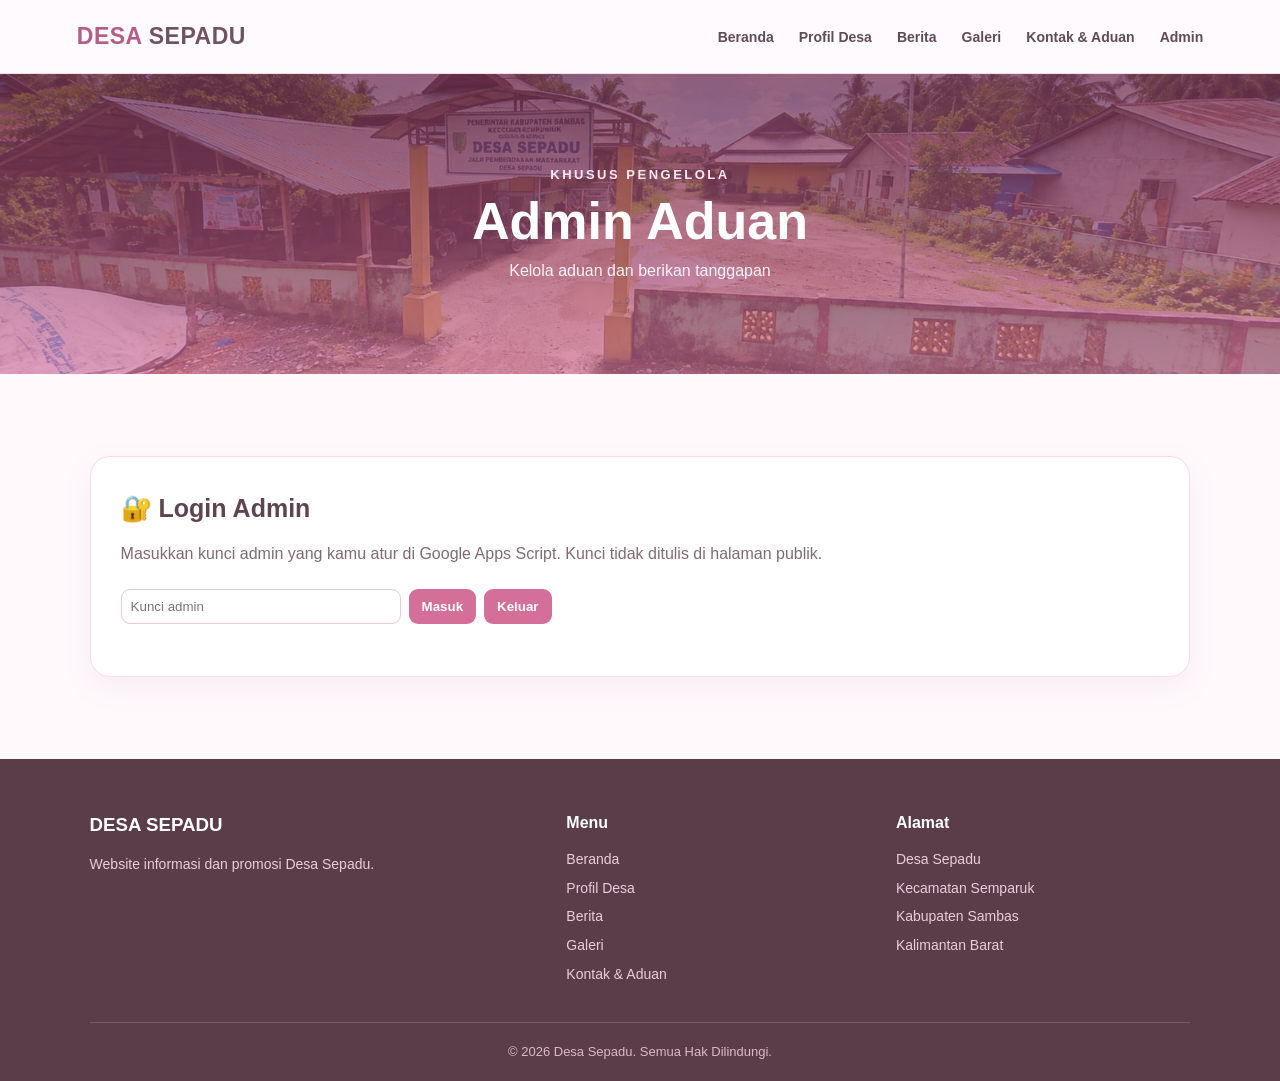
==== admin.html @ a7da6caf "Add files via upload" ====
<!DOCTYPE html><html lang="id"><head><meta charset="UTF-8"><meta name="viewport" content="width=device-width, initial-scale=1.0"><link rel="icon" type="image/svg+xml" href="favicon.svg"><link rel="stylesheet" href="style.css"><title>Desa Sepadu | Admin Aduan</title></head><body><header><nav class="navbar"><a href="index.html" class="logo">DESA <span>SEPADU</span></a><ul class="nav-menu"><li><a href="index.html">Beranda</a></li><li><a href="profil.html">Profil Desa</a></li><li><a href="berita.html">Berita</a></li><li><a href="galeri.html">Galeri</a></li><li><a href="kontak.html">Kontak & Aduan</a></li><li><a href="admin.html">Admin</a></li></ul><button class="menu-toggle" onclick="toggleMenu()" type="button">☰</button></nav></header><main><section class="page-header"><div><p>KHUSUS PENGELOLA</p><h1>Admin Aduan</h1><span>Kelola aduan dan berikan tanggapan</span></div></section><section class="section"><div class="admin-box"><h3>🔐 Login Admin</h3><p class="helper">Masukkan kunci admin yang kamu atur di Google Apps Script. Kunci tidak ditulis di halaman publik.</p><div class="admin-actions"><input id="adminKey" type="password" placeholder="Kunci admin" style="min-width:280px"><button onclick="loginAdmin()">Masuk</button><button onclick="logoutAdmin()" class="soft">Keluar</button></div><p id="adminLoginStatus" class="helper"></p></div></section><section class="section section-soft" id="adminPanel" style="display:none"><div class="section-title"><p>DATA ADUAN</p><h2>Aduan Masyarakat</h2></div><div class="admin-box"><div class="note">Kolom Google Sheet yang dipakai: <strong>Token, Timestamp, Nama, Kontak, Email, Kategori, Lokasi, Isi Aduan, Status, Tanggapan, Waktu Tanggapan</strong>.</div><div style="height:15px"></div><button class="btn pink" onclick="muatAduanAdmin()">↻ Muat Data</button><div style="height:15px"></div><div class="table-wrap"><table class="admin-table"><thead><tr><th>Token</th><th>Waktu</th><th>Pelapor</th><th>Kategori</th><th>Lokasi</th><th>Isi Aduan</th><th>Status</th><th>Tanggapan</th><th>Aksi</th></tr></thead><tbody id="adminTbody"><tr><td colspan="9">Belum memuat data.</td></tr></tbody></table></div></div></section></main><footer><div class="footer-container"><div><h3>DESA SEPADU</h3><p>Website informasi dan promosi Desa Sepadu.</p></div><div><h4>Menu</h4><a href="index.html">Beranda</a><a href="profil.html">Profil Desa</a><a href="berita.html">Berita</a><a href="galeri.html">Galeri</a><a href="kontak.html">Kontak & Aduan</a></div><div><h4>Alamat</h4><p>Desa Sepadu</p><p>Kecamatan Semparuk</p><p>Kabupaten Sambas</p><p>Kalimantan Barat</p></div></div><div class="copyright">© 2026 Desa Sepadu. Semua Hak Dilindungi.</div></footer><script src="config.js"></script><script src="script.js"></script></body></html>
---- style.css ----
*{margin:0;padding:0;box-sizing:border-box}html{scroll-behavior:smooth}body{font-family:Inter,Segoe UI,Arial,sans-serif;color:#4c3a45;background:#fff9fc;line-height:1.7}a{text-decoration:none;color:inherit}img{max-width:100%;display:block}header{position:sticky;top:0;z-index:1000}.navbar{min-height:74px;padding:0 6%;display:flex;align-items:center;justify-content:space-between;background:rgba(255,250,253,.96);backdrop-filter:blur(10px);box-shadow:0 4px 20px rgba(190,105,142,.14);border-bottom:1px solid #f8dce8}.logo{font-size:23px;font-weight:900;color:#b65d87;letter-spacing:.5px}.logo span{color:#6f5362}.nav-menu{display:flex;align-items:center;gap:25px;list-style:none}.nav-menu a{font-size:14px;font-weight:700;color:#604b56;padding:25px 0;position:relative}.nav-menu a:after{content:"";position:absolute;left:0;right:0;bottom:17px;height:3px;border-radius:9px;background:#df83ab;transform:scaleX(0);transition:.25s}.nav-menu a:hover,.nav-menu a.active{color:#c45f8c}.nav-menu a:hover:after,.nav-menu a.active:after{transform:scaleX(1)}.menu-toggle{display:none;border:0;background:#ffe4ef;color:#b65d87;padding:8px 12px;border-radius:10px;font-size:22px;cursor:pointer}.hero{min-height:620px;display:flex;align-items:center;background:linear-gradient(90deg,rgba(83,39,57,.72),rgba(207,100,146,.25)),url("balai-desa-baru.jpg") center/cover}.hero-content{width:86%;max-width:1120px;margin:auto;color:#fff}.subtitle,.section-title p,.small-title,.page-header p{font-size:13px;font-weight:900;letter-spacing:2.5px;color:#d86f9a}.hero .subtitle{color:#ffe9f3}.hero h1{font-size:clamp(52px,8vw,90px);line-height:1;margin:10px 0 22px}.hero-content>p:not(.subtitle){max-width:680px;font-size:18px;color:#fff2f7;margin-bottom:28px}.btn{display:inline-block;padding:12px 21px;border-radius:12px;background:#fff;color:#b4537e;font-weight:800;transition:.25s;border:1px solid transparent}.btn:hover{transform:translateY(-3px);box-shadow:0 10px 24px rgba(119,54,80,.18)}.btn.pink{background:#d96f9e;color:#fff}.btn.soft{background:#ffe4ef;color:#a94d79}.section{padding:82px 7%}.section-soft{background:#fff1f7}.section-title{max-width:750px;text-align:center;margin:0 auto 45px}.section-title h2{color:#5d4552;font-size:clamp(30px,4vw,42px);margin-top:5px}.welcome{max-width:1120px;margin:auto;display:grid;grid-template-columns:1fr 1fr;gap:48px;align-items:center}.welcome-image img,.feature-image img{width:100%;height:410px;object-fit:cover;border-radius:24px;box-shadow:0 18px 40px rgba(177,88,127,.16)}.welcome-text h3{color:#5b4350;font-size:30px;margin-bottom:12px}.welcome-text p{color:#765f69;margin-bottom:14px}.cards{max-width:1120px;margin:auto;display:grid;grid-template-columns:repeat(3,1fr);gap:22px}.card{background:#fff;padding:27px;border-radius:20px;border:1px solid #f6dce7;box-shadow:0 12px 32px rgba(177,88,127,.09)}.icon{width:52px;height:52px;display:grid;place-items:center;background:#ffe5ef;border-radius:15px;font-size:24px;margin-bottom:15px}.card h3{color:#5e4653;margin-bottom:7px}.card p{color:#806c75;font-size:14px;margin-bottom:14px}.card a{color:#bd5b86;font-weight:800;font-size:14px}.page-header{min-height:300px;display:flex;align-items:center;justify-content:center;text-align:center;color:#fff;background:linear-gradient(rgba(117,49,79,.74),rgba(211,111,155,.65)),url("gerbang-desa-sepadu.jpg") center/cover}.page-header p{color:#ffe6f0}.page-header h1{font-size:52px;line-height:1.1;margin:7px 0}.page-header span{color:#fff1f7}.profil-box{max-width:1050px;margin:auto;display:grid;grid-template-columns:repeat(4,1fr);gap:18px}.profil-box>div{background:#fff;padding:24px;border-radius:17px;text-align:center;border:1px solid #f5dce7;box-shadow:0 8px 25px rgba(177,88,127,.07)}.profil-box strong{display:block;color:#c25b87;margin-bottom:4px}.profil-box p{color:#7b6670}.visi-misi{max-width:1050px;margin:auto;display:grid;grid-template-columns:1fr 1fr;gap:22px}.visi,.misi{padding:30px;border-radius:20px;background:#fff1f7;border:1px solid #f5d8e4}.visi h3,.misi h3{color:#bd5a86;font-size:25px;margin-bottom:10px}.visi p,.misi li{color:#745e68}.misi ul{padding-left:20px}.misi li{margin-bottom:7px}.home-gallery{max-width:1120px;margin:auto;display:grid;grid-template-columns:repeat(3,1fr);gap:20px}.home-gallery img{width:100%;height:260px;object-fit:cover;border-radius:20px;box-shadow:0 10px 25px rgba(177,88,127,.11)}.berita-container{max-width:1120px;margin:auto;display:grid;grid-template-columns:repeat(3,1fr);gap:22px}.berita-card{overflow:hidden;background:#fff;border-radius:20px;border:1px solid #f5dce7;box-shadow:0 10px 30px rgba(177,88,127,.08)}.berita-card img{width:100%;height:220px;object-fit:cover}.berita-content{padding:22px}.tanggal{color:#c05c88;font-size:12px;font-weight:900}.berita-content h3{color:#5c4551;margin:7px 0}.berita-content p{color:#806b74;font-size:14px;margin-bottom:14px}.berita-content a{color:#bf5a86;font-weight:800;font-size:14px}.galeri-container{max-width:1120px;margin:auto;display:grid;grid-template-columns:repeat(2,1fr);gap:24px}.galeri-item{overflow:hidden;background:#fff;border-radius:20px;border:1px solid #f5dce7;box-shadow:0 10px 30px rgba(177,88,127,.08)}.galeri-item img{width:100%;height:330px;object-fit:cover;cursor:pointer;transition:.35s}.galeri-item img:hover{transform:scale(1.03)}.galeri-caption{padding:18px}.galeri-caption h3{color:#5c4551}.galeri-caption p{color:#806b74;font-size:14px}.image-modal{position:fixed;inset:0;display:none;align-items:center;justify-content:center;padding:25px;background:rgba(50,22,35,.9);z-index:2000}.image-modal img{max-width:94%;max-height:88vh;object-fit:contain;border-radius:14px}.close-modal{position:fixed;top:15px;right:28px;color:#fff;font-size:45px;cursor:pointer}.map-wrap{max-width:1120px;margin:auto;background:#fff;border:1px solid #f5dce7;border-radius:22px;padding:14px;box-shadow:0 12px 32px rgba(177,88,127,.09)}.map-wrap iframe{width:100%;height:430px;border:0;border-radius:15px}.map-caption{padding:16px 5px 4px;text-align:center;color:#765f69}.kontak-container{max-width:1120px;margin:auto;display:grid;grid-template-columns:1fr 1fr;gap:25px}.kontak-info,.contact-form,.aduan-box,.tracking-box,.admin-box{background:#fff;padding:30px;border-radius:20px;border:1px solid #f5dce7;box-shadow:0 10px 30px rgba(177,88,127,.08)}.kontak-info h3,.contact-form h3,.aduan-box h3,.tracking-box h3,.admin-box h3{color:#5c4551;font-size:25px;margin-bottom:10px}.kontak-info>p,.form-description,.helper{color:#806b74;margin-bottom:22px}.contact-item{display:flex;gap:14px;margin-bottom:18px}.contact-item>span{width:44px;height:44px;flex-shrink:0;display:grid;place-items:center;background:#ffe5ef;border-radius:12px}.contact-item strong{color:#5c4551}.contact-item p{color:#806b74;font-size:14px}.form-grid{display:grid;grid-template-columns:1fr 1fr;gap:13px}.field{display:flex;flex-direction:column;gap:6px}.field.full{grid-column:1/-1}.field label{font-size:13px;font-weight:800;color:#614b56}.field input,.field textarea,.field select{width:100%;padding:12px 14px;border:1px solid #ebcad8;border-radius:11px;outline:none;background:#fffafd;color:#5b4650;font:inherit}.field input:focus,.field textarea:focus,.field select:focus{border-color:#d977a0;box-shadow:0 0 0 3px #ffe5ef}.aduan-box,.tracking-box{max-width:1120px;margin:0 auto 25px}.status-card{margin-top:16px;padding:16px;border-radius:14px;background:#fff1f7;border:1px dashed #e3a4bd}.status-badge{display:inline-block;padding:5px 10px;border-radius:999px;background:#ffd9e8;color:#a84e78;font-weight:800;font-size:12px}.token{font-family:ui-monospace,SFMono-Regular,Menlo,monospace;background:#fff;border:1px solid #e8bfd1;padding:7px 10px;border-radius:8px;display:inline-block;font-weight:900;letter-spacing:1px;color:#a84e78}.school-grid{max-width:1050px;margin:auto;display:grid;grid-template-columns:1fr 1fr;gap:22px}.school-card{background:#fff;padding:25px;border-radius:20px;border:1px solid #f5dce7;box-shadow:0 10px 28px rgba(177,88,127,.08)}.school-card .school-icon{font-size:34px}.school-card h3{color:#5d4552;margin:7px 0}.school-card p{color:#806b74;font-size:14px}.admin-table{width:100%;border-collapse:collapse;min-width:1050px}.admin-table th,.admin-table td{padding:10px;border:1px solid #f0d8e3;vertical-align:top;text-align:left}.admin-table th{background:#ffe4ef;color:#7f405d}.admin-table td{color:#654f59;font-size:13px}.table-wrap{overflow:auto}.admin-actions{display:flex;gap:8px;flex-wrap:wrap}.admin-actions input,.admin-actions select{padding:9px;border:1px solid #e8c9d7;border-radius:9px}.admin-actions button{padding:9px 13px;border:0;border-radius:9px;background:#d46f99;color:#fff;font-weight:800;cursor:pointer}.note{padding:13px 15px;background:#fff6fa;border-left:4px solid #d7799f;border-radius:10px;color:#765f69;font-size:13px}footer{background:#5b3d4a;color:#fceff5;padding:50px 7% 18px;margin-top:0}.footer-container{max-width:1120px;margin:auto;display:grid;grid-template-columns:1.5fr 1fr 1fr;gap:35px}.footer-container h3,.footer-container h4{color:#fff;margin-bottom:12px}.footer-container p,.footer-container a{display:block;color:#e9ceda;font-size:14px;margin-bottom:5px}.copyright{max-width:1120px;margin:30px auto 0;padding-top:18px;border-top:1px solid rgba(255,255,255,.15);text-align:center;color:#dcb9c8;font-size:13px}@media(max-width:900px){.nav-menu{position:absolute;top:74px;left:0;right:0;display:none;flex-direction:column;align-items:flex-start;padding:15px 7%;background:#fff9fc;box-shadow:0 10px 20px rgba(177,88,127,.1)}.nav-menu.active{display:flex}.nav-menu a{padding:9px 0}.nav-menu a:after{bottom:3px}.menu-toggle{display:block}.welcome,.kontak-container,.visi-misi{grid-template-columns:1fr}.cards,.berita-container,.home-gallery{grid-template-columns:1fr}.galeri-container{grid-template-columns:1fr}.profil-box{grid-template-columns:1fr 1fr}.school-grid{grid-template-columns:1fr}.footer-container{grid-template-columns:1fr}.hero{min-height:540px}.hero h1{font-size:58px}.page-header h1{font-size:42px}}@media(max-width:560px){.section{padding:60px 5%}.navbar{padding:0 5%}.profil-box{grid-template-columns:1fr}.form-grid{grid-template-columns:1fr}.field.full{grid-column:auto}.hero h1{font-size:50px}.hero-content{width:90%}.map-wrap iframe{height:340px}}
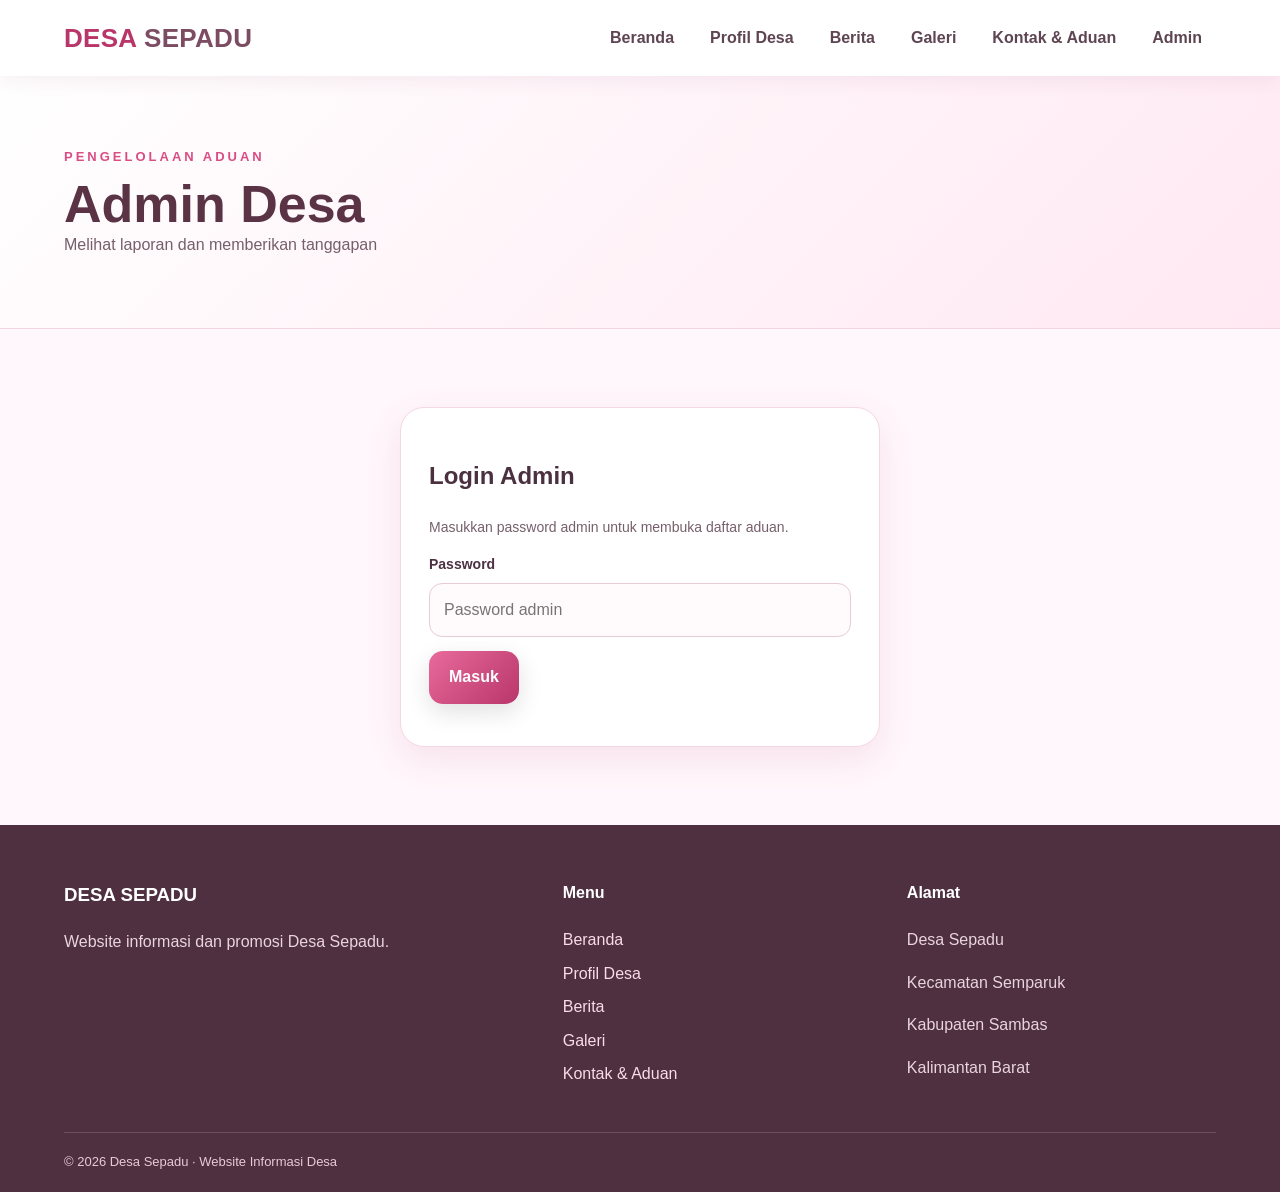
==== commit e13335f0: "Add files via upload" ====
--- a/admin.html
+++ b/admin.html
@@ -1 +1 @@
-<!DOCTYPE html><html lang="id"><head><meta charset="UTF-8"><meta name="viewport" content="width=device-width, initial-scale=1.0"><link rel="icon" type="image/svg+xml" href="favicon.svg"><link rel="stylesheet" href="style.css"><title>Desa Sepadu | Admin Aduan</title></head><body><header><nav class="navbar"><a href="index.html" class="logo">DESA <span>SEPADU</span></a><ul class="nav-menu"><li><a href="index.html">Beranda</a></li><li><a href="profil.html">Profil Desa</a></li><li><a href="berita.html">Berita</a></li><li><a href="galeri.html">Galeri</a></li><li><a href="kontak.html">Kontak & Aduan</a></li><li><a href="admin.html">Admin</a></li></ul><button class="menu-toggle" onclick="toggleMenu()" type="button">☰</button></nav></header><main><section class="page-header"><div><p>KHUSUS PENGELOLA</p><h1>Admin Aduan</h1><span>Kelola aduan dan berikan tanggapan</span></div></section><section class="section"><div class="admin-box"><h3>🔐 Login Admin</h3><p class="helper">Masukkan kunci admin yang kamu atur di Google Apps Script. Kunci tidak ditulis di halaman publik.</p><div class="admin-actions"><input id="adminKey" type="password" placeholder="Kunci admin" style="min-width:280px"><button onclick="loginAdmin()">Masuk</button><button onclick="logoutAdmin()" class="soft">Keluar</button></div><p id="adminLoginStatus" class="helper"></p></div></section><section class="section section-soft" id="adminPanel" style="display:none"><div class="section-title"><p>DATA ADUAN</p><h2>Aduan Masyarakat</h2></div><div class="admin-box"><div class="note">Kolom Google Sheet yang dipakai: <strong>Token, Timestamp, Nama, Kontak, Email, Kategori, Lokasi, Isi Aduan, Status, Tanggapan, Waktu Tanggapan</strong>.</div><div style="height:15px"></div><button class="btn pink" onclick="muatAduanAdmin()">↻ Muat Data</button><div style="height:15px"></div><div class="table-wrap"><table class="admin-table"><thead><tr><th>Token</th><th>Waktu</th><th>Pelapor</th><th>Kategori</th><th>Lokasi</th><th>Isi Aduan</th><th>Status</th><th>Tanggapan</th><th>Aksi</th></tr></thead><tbody id="adminTbody"><tr><td colspan="9">Belum memuat data.</td></tr></tbody></table></div></div></section></main><footer><div class="footer-container"><div><h3>DESA SEPADU</h3><p>Website informasi dan promosi Desa Sepadu.</p></div><div><h4>Menu</h4><a href="index.html">Beranda</a><a href="profil.html">Profil Desa</a><a href="berita.html">Berita</a><a href="galeri.html">Galeri</a><a href="kontak.html">Kontak & Aduan</a></div><div><h4>Alamat</h4><p>Desa Sepadu</p><p>Kecamatan Semparuk</p><p>Kabupaten Sambas</p><p>Kalimantan Barat</p></div></div><div class="copyright">© 2026 Desa Sepadu. Semua Hak Dilindungi.</div></footer><script src="config.js"></script><script src="script.js"></script></body></html>+<!doctype html><html lang="id"><head><meta charset="UTF-8"><meta name="viewport" content="width=device-width,initial-scale=1"><link rel="icon" href="favicon.svg"><link rel="stylesheet" href="style.css"><title>Desa Sepadu | Admin</title></head><body><header><nav class="navbar"><a href="index.html" class="logo">DESA <span>SEPADU</span></a><ul class="nav-menu"><li><a href="index.html">Beranda</a></li><li><a href="profil.html">Profil Desa</a></li><li><a href="berita.html">Berita</a></li><li><a href="galeri.html">Galeri</a></li><li><a href="kontak.html">Kontak & Aduan</a></li><li><a href="admin.html">Admin</a></li></ul><button class="menu-toggle" onclick="toggleMenu()" type="button">☰</button></nav></header><main><section class="page-header"><div><p>PENGELOLAAN ADUAN</p><h1>Admin Desa</h1><span>Melihat laporan dan memberikan tanggapan</span></div></section><section class="section"><div id="adminLogin" class="admin-panel admin-login"><h2>Login Admin</h2><p class="helper">Masukkan password admin untuk membuka daftar aduan.</p><form onsubmit="adminLogin(event)"><div class="field"><label>Password</label><input id="adminKey" type="password" required placeholder="Password admin"></div><button class="btn pink" style="margin-top:14px" type="submit">Masuk</button><p id="loginMsg" class="helper"></p></form></div><div id="adminApp" class="admin-panel" style="display:none"><div style="display:flex;justify-content:space-between;gap:12px;align-items:center;flex-wrap:wrap"><div><h2>Daftar Aduan</h2><p class="helper">Data lokal browser ditampilkan di sini. Jika Apps Script terhubung, data juga dapat disimpan ke Google Sheet.</p></div><button class="btn soft" onclick="logoutAdmin()">Keluar</button></div><div id="adminList" class="admin-list" style="margin-top:20px"></div></div></section></main><footer><div class="footer-container"><div><h3>DESA SEPADU</h3><p>Website informasi dan promosi Desa Sepadu.</p></div><div><h4>Menu</h4><a href="index.html">Beranda</a><a href="profil.html">Profil Desa</a><a href="berita.html">Berita</a><a href="galeri.html">Galeri</a><a href="kontak.html">Kontak & Aduan</a></div><div><h4>Alamat</h4><p>Desa Sepadu</p><p>Kecamatan Semparuk</p><p>Kabupaten Sambas</p><p>Kalimantan Barat</p></div></div><div class="copyright">© 2026 Desa Sepadu · Website Informasi Desa</div></footer><div id="toast" class="toast"></div><script src="config.js"></script><script src="script.js"></script></body></html>
--- a/style.css
+++ b/style.css
@@ -1 +1,8 @@
-*{margin:0;padding:0;box-sizing:border-box}html{scroll-behavior:smooth}body{font-family:Inter,Segoe UI,Arial,sans-serif;color:#4c3a45;background:#fff9fc;line-height:1.7}a{text-decoration:none;color:inherit}img{max-width:100%;display:block}header{position:sticky;top:0;z-index:1000}.navbar{min-height:74px;padding:0 6%;display:flex;align-items:center;justify-content:space-between;background:rgba(255,250,253,.96);backdrop-filter:blur(10px);box-shadow:0 4px 20px rgba(190,105,142,.14);border-bottom:1px solid #f8dce8}.logo{font-size:23px;font-weight:900;color:#b65d87;letter-spacing:.5px}.logo span{color:#6f5362}.nav-menu{display:flex;align-items:center;gap:25px;list-style:none}.nav-menu a{font-size:14px;font-weight:700;color:#604b56;padding:25px 0;position:relative}.nav-menu a:after{content:"";position:absolute;left:0;right:0;bottom:17px;height:3px;border-radius:9px;background:#df83ab;transform:scaleX(0);transition:.25s}.nav-menu a:hover,.nav-menu a.active{color:#c45f8c}.nav-menu a:hover:after,.nav-menu a.active:after{transform:scaleX(1)}.menu-toggle{display:none;border:0;background:#ffe4ef;color:#b65d87;padding:8px 12px;border-radius:10px;font-size:22px;cursor:pointer}.hero{min-height:620px;display:flex;align-items:center;background:linear-gradient(90deg,rgba(83,39,57,.72),rgba(207,100,146,.25)),url("balai-desa-baru.jpg") center/cover}.hero-content{width:86%;max-width:1120px;margin:auto;color:#fff}.subtitle,.section-title p,.small-title,.page-header p{font-size:13px;font-weight:900;letter-spacing:2.5px;color:#d86f9a}.hero .subtitle{color:#ffe9f3}.hero h1{font-size:clamp(52px,8vw,90px);line-height:1;margin:10px 0 22px}.hero-content>p:not(.subtitle){max-width:680px;font-size:18px;color:#fff2f7;margin-bottom:28px}.btn{display:inline-block;padding:12px 21px;border-radius:12px;background:#fff;color:#b4537e;font-weight:800;transition:.25s;border:1px solid transparent}.btn:hover{transform:translateY(-3px);box-shadow:0 10px 24px rgba(119,54,80,.18)}.btn.pink{background:#d96f9e;color:#fff}.btn.soft{background:#ffe4ef;color:#a94d79}.section{padding:82px 7%}.section-soft{background:#fff1f7}.section-title{max-width:750px;text-align:center;margin:0 auto 45px}.section-title h2{color:#5d4552;font-size:clamp(30px,4vw,42px);margin-top:5px}.welcome{max-width:1120px;margin:auto;display:grid;grid-template-columns:1fr 1fr;gap:48px;align-items:center}.welcome-image img,.feature-image img{width:100%;height:410px;object-fit:cover;border-radius:24px;box-shadow:0 18px 40px rgba(177,88,127,.16)}.welcome-text h3{color:#5b4350;font-size:30px;margin-bottom:12px}.welcome-text p{color:#765f69;margin-bottom:14px}.cards{max-width:1120px;margin:auto;display:grid;grid-template-columns:repeat(3,1fr);gap:22px}.card{background:#fff;padding:27px;border-radius:20px;border:1px solid #f6dce7;box-shadow:0 12px 32px rgba(177,88,127,.09)}.icon{width:52px;height:52px;display:grid;place-items:center;background:#ffe5ef;border-radius:15px;font-size:24px;margin-bottom:15px}.card h3{color:#5e4653;margin-bottom:7px}.card p{color:#806c75;font-size:14px;margin-bottom:14px}.card a{color:#bd5b86;font-weight:800;font-size:14px}.page-header{min-height:300px;display:flex;align-items:center;justify-content:center;text-align:center;color:#fff;background:linear-gradient(rgba(117,49,79,.74),rgba(211,111,155,.65)),url("gerbang-desa-sepadu.jpg") center/cover}.page-header p{color:#ffe6f0}.page-header h1{font-size:52px;line-height:1.1;margin:7px 0}.page-header span{color:#fff1f7}.profil-box{max-width:1050px;margin:auto;display:grid;grid-template-columns:repeat(4,1fr);gap:18px}.profil-box>div{background:#fff;padding:24px;border-radius:17px;text-align:center;border:1px solid #f5dce7;box-shadow:0 8px 25px rgba(177,88,127,.07)}.profil-box strong{display:block;color:#c25b87;margin-bottom:4px}.profil-box p{color:#7b6670}.visi-misi{max-width:1050px;margin:auto;display:grid;grid-template-columns:1fr 1fr;gap:22px}.visi,.misi{padding:30px;border-radius:20px;background:#fff1f7;border:1px solid #f5d8e4}.visi h3,.misi h3{color:#bd5a86;font-size:25px;margin-bottom:10px}.visi p,.misi li{color:#745e68}.misi ul{padding-left:20px}.misi li{margin-bottom:7px}.home-gallery{max-width:1120px;margin:auto;display:grid;grid-template-columns:repeat(3,1fr);gap:20px}.home-gallery img{width:100%;height:260px;object-fit:cover;border-radius:20px;box-shadow:0 10px 25px rgba(177,88,127,.11)}.berita-container{max-width:1120px;margin:auto;display:grid;grid-template-columns:repeat(3,1fr);gap:22px}.berita-card{overflow:hidden;background:#fff;border-radius:20px;border:1px solid #f5dce7;box-shadow:0 10px 30px rgba(177,88,127,.08)}.berita-card img{width:100%;height:220px;object-fit:cover}.berita-content{padding:22px}.tanggal{color:#c05c88;font-size:12px;font-weight:900}.berita-content h3{color:#5c4551;margin:7px 0}.berita-content p{color:#806b74;font-size:14px;margin-bottom:14px}.berita-content a{color:#bf5a86;font-weight:800;font-size:14px}.galeri-container{max-width:1120px;margin:auto;display:grid;grid-template-columns:repeat(2,1fr);gap:24px}.galeri-item{overflow:hidden;background:#fff;border-radius:20px;border:1px solid #f5dce7;box-shadow:0 10px 30px rgba(177,88,127,.08)}.galeri-item img{width:100%;height:330px;object-fit:cover;cursor:pointer;transition:.35s}.galeri-item img:hover{transform:scale(1.03)}.galeri-caption{padding:18px}.galeri-caption h3{color:#5c4551}.galeri-caption p{color:#806b74;font-size:14px}.image-modal{position:fixed;inset:0;display:none;align-items:center;justify-content:center;padding:25px;background:rgba(50,22,35,.9);z-index:2000}.image-modal img{max-width:94%;max-height:88vh;object-fit:contain;border-radius:14px}.close-modal{position:fixed;top:15px;right:28px;color:#fff;font-size:45px;cursor:pointer}.map-wrap{max-width:1120px;margin:auto;background:#fff;border:1px solid #f5dce7;border-radius:22px;padding:14px;box-shadow:0 12px 32px rgba(177,88,127,.09)}.map-wrap iframe{width:100%;height:430px;border:0;border-radius:15px}.map-caption{padding:16px 5px 4px;text-align:center;color:#765f69}.kontak-container{max-width:1120px;margin:auto;display:grid;grid-template-columns:1fr 1fr;gap:25px}.kontak-info,.contact-form,.aduan-box,.tracking-box,.admin-box{background:#fff;padding:30px;border-radius:20px;border:1px solid #f5dce7;box-shadow:0 10px 30px rgba(177,88,127,.08)}.kontak-info h3,.contact-form h3,.aduan-box h3,.tracking-box h3,.admin-box h3{color:#5c4551;font-size:25px;margin-bottom:10px}.kontak-info>p,.form-description,.helper{color:#806b74;margin-bottom:22px}.contact-item{display:flex;gap:14px;margin-bottom:18px}.contact-item>span{width:44px;height:44px;flex-shrink:0;display:grid;place-items:center;background:#ffe5ef;border-radius:12px}.contact-item strong{color:#5c4551}.contact-item p{color:#806b74;font-size:14px}.form-grid{display:grid;grid-template-columns:1fr 1fr;gap:13px}.field{display:flex;flex-direction:column;gap:6px}.field.full{grid-column:1/-1}.field label{font-size:13px;font-weight:800;color:#614b56}.field input,.field textarea,.field select{width:100%;padding:12px 14px;border:1px solid #ebcad8;border-radius:11px;outline:none;background:#fffafd;color:#5b4650;font:inherit}.field input:focus,.field textarea:focus,.field select:focus{border-color:#d977a0;box-shadow:0 0 0 3px #ffe5ef}.aduan-box,.tracking-box{max-width:1120px;margin:0 auto 25px}.status-card{margin-top:16px;padding:16px;border-radius:14px;background:#fff1f7;border:1px dashed #e3a4bd}.status-badge{display:inline-block;padding:5px 10px;border-radius:999px;background:#ffd9e8;color:#a84e78;font-weight:800;font-size:12px}.token{font-family:ui-monospace,SFMono-Regular,Menlo,monospace;background:#fff;border:1px solid #e8bfd1;padding:7px 10px;border-radius:8px;display:inline-block;font-weight:900;letter-spacing:1px;color:#a84e78}.school-grid{max-width:1050px;margin:auto;display:grid;grid-template-columns:1fr 1fr;gap:22px}.school-card{background:#fff;padding:25px;border-radius:20px;border:1px solid #f5dce7;box-shadow:0 10px 28px rgba(177,88,127,.08)}.school-card .school-icon{font-size:34px}.school-card h3{color:#5d4552;margin:7px 0}.school-card p{color:#806b74;font-size:14px}.admin-table{width:100%;border-collapse:collapse;min-width:1050px}.admin-table th,.admin-table td{padding:10px;border:1px solid #f0d8e3;vertical-align:top;text-align:left}.admin-table th{background:#ffe4ef;color:#7f405d}.admin-table td{color:#654f59;font-size:13px}.table-wrap{overflow:auto}.admin-actions{display:flex;gap:8px;flex-wrap:wrap}.admin-actions input,.admin-actions select{padding:9px;border:1px solid #e8c9d7;border-radius:9px}.admin-actions button{padding:9px 13px;border:0;border-radius:9px;background:#d46f99;color:#fff;font-weight:800;cursor:pointer}.note{padding:13px 15px;background:#fff6fa;border-left:4px solid #d7799f;border-radius:10px;color:#765f69;font-size:13px}footer{background:#5b3d4a;color:#fceff5;padding:50px 7% 18px;margin-top:0}.footer-container{max-width:1120px;margin:auto;display:grid;grid-template-columns:1.5fr 1fr 1fr;gap:35px}.footer-container h3,.footer-container h4{color:#fff;margin-bottom:12px}.footer-container p,.footer-container a{display:block;color:#e9ceda;font-size:14px;margin-bottom:5px}.copyright{max-width:1120px;margin:30px auto 0;padding-top:18px;border-top:1px solid rgba(255,255,255,.15);text-align:center;color:#dcb9c8;font-size:13px}@media(max-width:900px){.nav-menu{position:absolute;top:74px;left:0;right:0;display:none;flex-direction:column;align-items:flex-start;padding:15px 7%;background:#fff9fc;box-shadow:0 10px 20px rgba(177,88,127,.1)}.nav-menu.active{display:flex}.nav-menu a{padding:9px 0}.nav-menu a:after{bottom:3px}.menu-toggle{display:block}.welcome,.kontak-container,.visi-misi{grid-template-columns:1fr}.cards,.berita-container,.home-gallery{grid-template-columns:1fr}.galeri-container{grid-template-columns:1fr}.profil-box{grid-template-columns:1fr 1fr}.school-grid{grid-template-columns:1fr}.footer-container{grid-template-columns:1fr}.hero{min-height:540px}.hero h1{font-size:58px}.page-header h1{font-size:42px}}@media(max-width:560px){.section{padding:60px 5%}.navbar{padding:0 5%}.profil-box{grid-template-columns:1fr}.form-grid{grid-template-columns:1fr}.field.full{grid-column:auto}.hero h1{font-size:50px}.hero-content{width:90%}.map-wrap iframe{height:340px}}
+
+:root{--pink-50:#fff7fb;--pink-100:#ffe8f2;--pink-200:#ffc9dc;--pink-300:#f6a8c6;--pink-500:#e86a9b;--pink-600:#d94d83;--pink-700:#b9366a;--ink:#4b3140;--muted:#765f6b;--white:#fff;--shadow:0 12px 35px rgba(180,72,116,.12);--radius:24px}
+*{box-sizing:border-box}html{scroll-behavior:smooth}body{margin:0;font-family:Inter,Segoe UI,Arial,sans-serif;color:var(--ink);background:var(--pink-50);line-height:1.65}a{color:inherit;text-decoration:none}img{max-width:100%;display:block}button,input,select,textarea{font:inherit}.navbar{height:76px;background:rgba(255,255,255,.96);backdrop-filter:blur(12px);display:flex;align-items:center;justify-content:space-between;padding:0 max(5vw,24px);position:sticky;top:0;z-index:50;box-shadow:0 4px 20px rgba(112,48,78,.08)}.logo{font-size:26px;font-weight:900;letter-spacing:.3px;color:var(--pink-700)}.logo span{color:#7b4c62}.nav-menu{list-style:none;display:flex;gap:8px;margin:0;padding:0}.nav-menu a{display:block;padding:11px 14px;border-radius:14px;font-weight:700;color:#5e4552;transition:.2s}.nav-menu a:hover,.nav-menu a.active{background:var(--pink-100);color:var(--pink-700)}.menu-toggle{display:none;border:0;background:var(--pink-100);color:var(--pink-700);font-size:25px;border-radius:12px;padding:6px 12px}
+.hero{min-height:610px;display:flex;align-items:center;background:linear-gradient(90deg,rgba(94,36,65,.78),rgba(231,106,155,.30)),url('balai-desa-baru.jpg') center/cover no-repeat}.hero-content{max-width:1180px;width:100%;margin:auto;padding:90px 6vw;color:white}.hero .subtitle,.page-header p,.section-title>p{letter-spacing:3px;font-weight:800;font-size:13px;margin:0 0 10px}.hero h1{font-size:clamp(52px,8vw,92px);line-height:.98;margin:0 0 20px;letter-spacing:-2px}.hero .lead{font-size:20px;max-width:700px}.btn{display:inline-flex;align-items:center;justify-content:center;border:0;border-radius:14px;padding:13px 20px;background:white;color:var(--pink-700);font-weight:800;cursor:pointer;box-shadow:0 8px 24px rgba(0,0,0,.12);transition:.2s}.btn:hover{transform:translateY(-2px)}.btn.pink{background:linear-gradient(135deg,var(--pink-500),var(--pink-700));color:white}.btn.soft{background:var(--pink-100);box-shadow:none}
+.section{padding:78px max(5vw,24px)}.section-soft{background:linear-gradient(180deg,#fff1f6,#fff8fb)}.section-title{text-align:center;max-width:850px;margin:0 auto 40px}.section-title>p,.page-header p{color:var(--pink-600)}.section-title h2{font-size:clamp(30px,4vw,44px);line-height:1.15;margin:0 0 10px;color:#5a3345}.welcome{max-width:1180px;margin:auto;display:grid;grid-template-columns:1.1fr 1fr;gap:42px;align-items:center}.welcome-image{overflow:hidden;border-radius:var(--radius);box-shadow:var(--shadow);background:#eee}.welcome-image img{width:100%;height:410px;object-fit:cover;transition:transform .4s}.welcome-image:hover img{transform:scale(1.025)}.welcome-text h3{font-size:30px;margin:0 0 10px}.welcome-text p{color:var(--muted)}.cards,.school-grid{max-width:1180px;margin:auto;display:grid;grid-template-columns:repeat(3,1fr);gap:22px}.card,.school-card,.aduan-card,.tracking-box,.kontak-info,.contact-form,.admin-panel{background:white;border:1px solid #f4d8e3;border-radius:var(--radius);padding:28px;box-shadow:var(--shadow)}.card .icon,.school-icon{font-size:38px}.card h3,.school-card h3{margin:8px 0}.card p,.school-card p{color:var(--muted)}.card a{color:var(--pink-700);font-weight:800}.home-gallery{max-width:1180px;margin:auto;display:grid;grid-template-columns:1.25fr .9fr .9fr;gap:18px}.home-gallery img{height:290px;width:100%;object-fit:cover;border-radius:20px;box-shadow:var(--shadow)}.page-header{padding:70px max(5vw,24px);background:linear-gradient(135deg,#fff,#ffe8f2);border-bottom:1px solid #f2d5e1}.page-header>div{max-width:1180px;margin:auto}.page-header h1{font-size:52px;line-height:1.05;margin:0;color:#5a3345}.page-header span{color:var(--muted)}.profil-box{max-width:1180px;margin:auto;display:grid;grid-template-columns:repeat(4,1fr);gap:18px}.profil-box>div{background:white;padding:24px;border-radius:18px;border:1px solid #f3d6e1;text-align:center}.profil-box p{margin:4px 0 0;color:var(--pink-700);font-weight:800}.visi-misi{max-width:1180px;margin:auto;display:grid;grid-template-columns:1fr 1fr;gap:24px}.visi,.misi{background:white;padding:30px;border-radius:22px;border:1px solid #f3d6e1;box-shadow:var(--shadow)}.misi li{margin:8px 0}.berita-container{max-width:1180px;margin:auto;display:grid;grid-template-columns:repeat(3,1fr);gap:22px}.berita-card{overflow:hidden;background:#fff;border-radius:22px;border:1px solid #f1d5e0;box-shadow:var(--shadow)}.berita-card img{width:100%;height:230px;object-fit:cover}.berita-content{padding:22px}.tanggal{font-size:12px;font-weight:900;color:var(--pink-600);letter-spacing:1.5px}.berita-content h3{margin:7px 0;font-size:21px}.berita-content p{color:var(--muted)}.galeri-container{max-width:1200px;margin:auto;display:grid;grid-template-columns:repeat(4,1fr);gap:18px}.galeri-item{overflow:hidden;background:white;border-radius:20px;border:1px solid #f2d7e1;box-shadow:var(--shadow)}.galeri-item img{height:220px;width:100%;object-fit:cover;cursor:zoom-in;transition:.3s}.galeri-item:hover img{transform:scale(1.04)}.galeri-caption{padding:15px 17px}.galeri-caption h3{margin:0;font-size:18px}.galeri-caption p{margin:3px 0;color:var(--muted);font-size:14px}.image-modal{display:none;position:fixed;inset:0;background:rgba(48,19,34,.9);z-index:100;align-items:center;justify-content:center;padding:30px}.image-modal.open{display:flex}.image-modal img{max-height:90vh;max-width:92vw;border-radius:18px}.close-modal{position:absolute;top:20px;right:30px;color:#fff;font-size:45px;cursor:pointer}
+.kontak-container{max-width:1180px;margin:auto;display:grid;grid-template-columns:.9fr 1.1fr;gap:24px}.contact-item{display:flex;gap:14px;padding:15px 0;border-bottom:1px solid #f2dbe4}.contact-item:last-child{border-bottom:0}.contact-item>span{font-size:25px}.contact-item p{margin:2px 0;color:var(--muted)}.form-grid{display:grid;grid-template-columns:1fr 1fr;gap:18px}.field{display:flex;flex-direction:column;gap:7px}.field.full{grid-column:1/-1}.field label{font-weight:800;font-size:14px}.field input,.field select,.field textarea,.admin-actions input{width:100%;border:1px solid #e7cbd7;background:#fffafb;border-radius:13px;padding:13px 14px;outline:none;color:var(--ink);transition:.2s}.field input:focus,.field select:focus,.field textarea:focus,.admin-actions input:focus{border-color:var(--pink-500);box-shadow:0 0 0 4px rgba(232,106,155,.12)}.field textarea{resize:vertical;min-height:145px}.aduan-layout{max-width:1180px;margin:auto;display:grid;grid-template-columns:1.35fr .65fr;gap:24px}.aduan-card{padding:32px}.tracking-box{margin-top:24px}.helper{color:var(--muted);font-size:14px}.token-box{margin-top:18px;background:#fff0f6;border:1px dashed var(--pink-500);border-radius:16px;padding:18px}.token{font-size:24px;font-weight:900;color:var(--pink-700);letter-spacing:1px}.status-card{margin-top:18px;padding:18px;border-radius:16px;background:#fff6fa;border:1px solid #f2d4e0}.badge{display:inline-block;padding:5px 10px;border-radius:999px;background:var(--pink-100);color:var(--pink-700);font-size:12px;font-weight:900}.map-wrap{max-width:1180px;margin:auto;background:#fff;padding:10px;border-radius:24px;box-shadow:var(--shadow);border:1px solid #f2d7e1}.map-wrap iframe{display:block;width:100%;height:430px;border:0;border-radius:18px}.map-caption{padding:14px;color:var(--muted);font-size:13px}.admin-panel{max-width:1180px;margin:auto}.admin-login{max-width:480px;margin:auto}.admin-actions{display:flex;gap:10px;flex-wrap:wrap}.admin-actions button{border:0;border-radius:12px;background:var(--pink-600);color:#fff;padding:11px 16px;font-weight:800;cursor:pointer}.aduan-table{width:100%;border-collapse:collapse;margin-top:20px;font-size:14px}.aduan-table th,.aduan-table td{padding:12px;border-bottom:1px solid #f0dce4;text-align:left;vertical-align:top}.aduan-table th{background:#fff0f6;color:#6c4053}.admin-list{display:grid;gap:16px}.admin-item{background:#fff8fb;border:1px solid #f1d6e1;border-radius:18px;padding:20px}.admin-item h3{margin:0 0 6px}.admin-item p{margin:5px 0;color:var(--muted)}.admin-item textarea{min-height:90px}.empty{padding:30px;text-align:center;color:var(--muted);background:#fff8fb;border-radius:18px}footer{background:#4e3040;color:#fff;padding:55px max(5vw,24px) 20px}.footer-container{max-width:1180px;margin:auto;display:grid;grid-template-columns:1.5fr 1fr 1fr;gap:35px}.footer-container h3,.footer-container h4{margin-top:0}.footer-container a{display:block;color:#f8dce8;margin:7px 0}.footer-container p{color:#ead4de}.copyright{max-width:1180px;margin:35px auto 0;padding-top:18px;border-top:1px solid rgba(255,255,255,.15);font-size:13px;color:#e6cbd6}.toast{position:fixed;right:20px;bottom:20px;background:#4e3040;color:#fff;padding:14px 18px;border-radius:14px;box-shadow:var(--shadow);z-index:200;display:none}.toast.show{display:block}
+@media(max-width:900px){.nav-menu{position:absolute;top:76px;left:0;right:0;background:#fff;display:none;flex-direction:column;padding:12px 20px 20px;box-shadow:0 12px 25px rgba(0,0,0,.08)}.nav-menu.open{display:flex}.menu-toggle{display:block}.hero{min-height:520px}.welcome,.kontak-container,.aduan-layout,.visi-misi{grid-template-columns:1fr}.cards,.berita-container{grid-template-columns:1fr 1fr}.galeri-container{grid-template-columns:1fr 1fr}.profil-box{grid-template-columns:1fr 1fr}.home-gallery{grid-template-columns:1fr}.home-gallery img{height:250px}.footer-container{grid-template-columns:1fr 1fr}.form-grid{grid-template-columns:1fr}}
+@media(max-width:600px){.navbar{padding:0 18px}.logo{font-size:22px}.section{padding:55px 18px}.hero-content{padding:70px 22px}.hero h1{font-size:50px}.page-header h1{font-size:40px}.cards,.berita-container,.galeri-container,.profil-box,.footer-container{grid-template-columns:1fr}.welcome-image img{height:290px}.aduan-card,.tracking-box,.kontak-info,.contact-form,.admin-panel{padding:20px}.map-wrap iframe{height:330px}.aduan-table{display:block;overflow:auto;white-space:nowrap}}
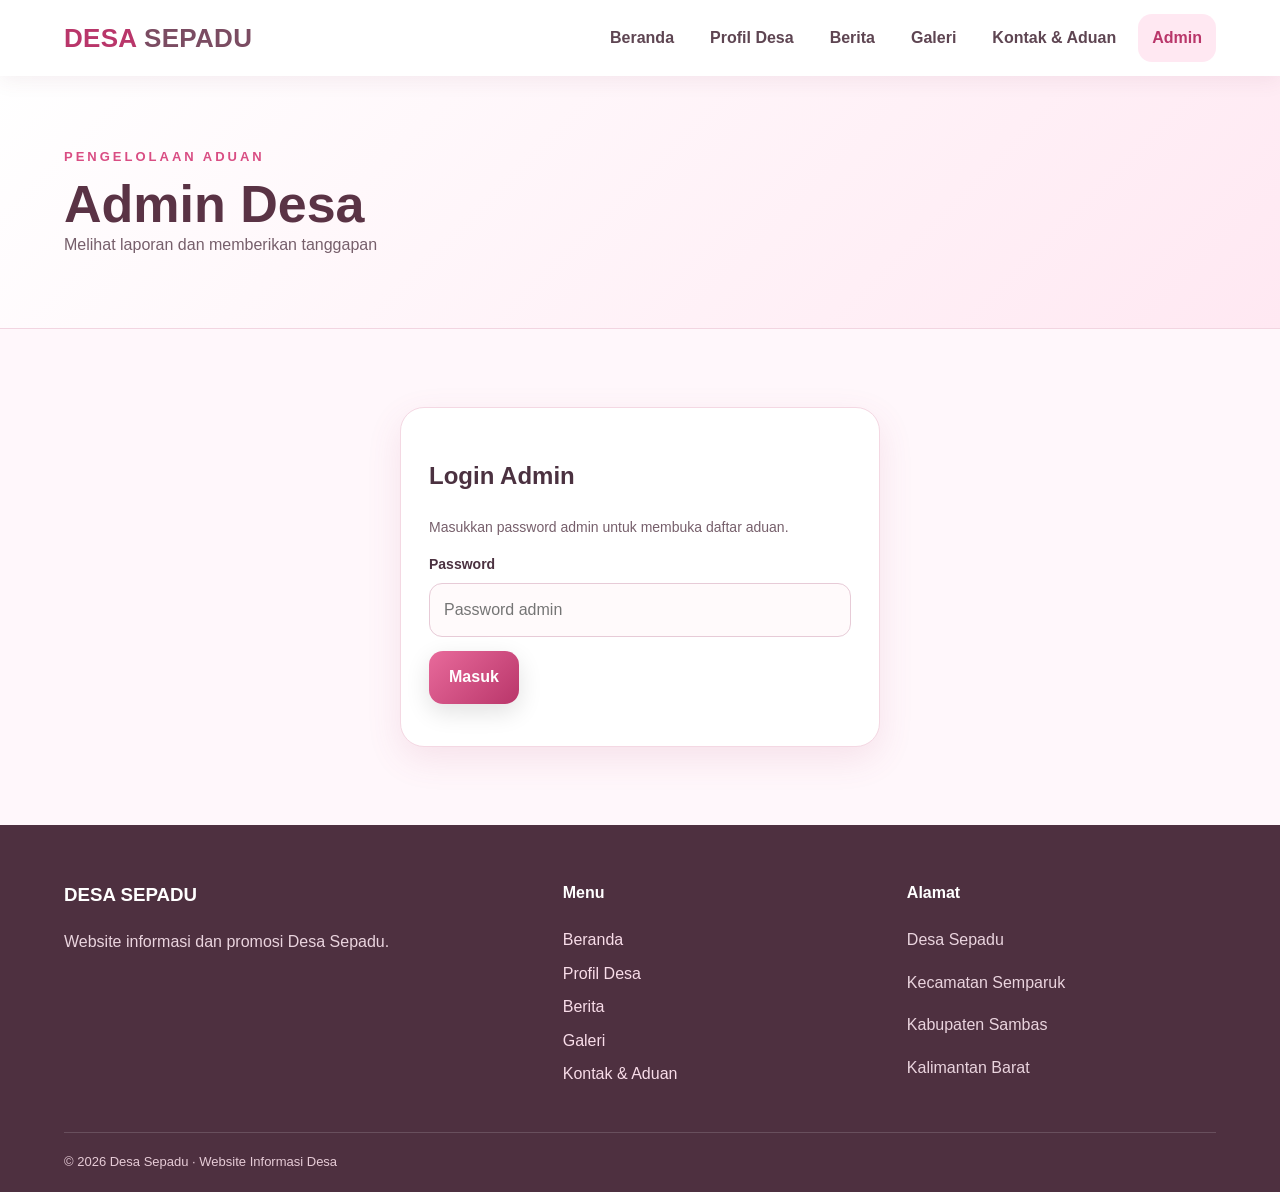
==== commit 316969cd: "Add files via upload" ====
--- a/admin.html
+++ b/admin.html
@@ -1 +1 @@
-<!doctype html><html lang="id"><head><meta charset="UTF-8"><meta name="viewport" content="width=device-width,initial-scale=1"><link rel="icon" href="favicon.svg"><link rel="stylesheet" href="style.css"><title>Desa Sepadu | Admin</title></head><body><header><nav class="navbar"><a href="index.html" class="logo">DESA <span>SEPADU</span></a><ul class="nav-menu"><li><a href="index.html">Beranda</a></li><li><a href="profil.html">Profil Desa</a></li><li><a href="berita.html">Berita</a></li><li><a href="galeri.html">Galeri</a></li><li><a href="kontak.html">Kontak & Aduan</a></li><li><a href="admin.html">Admin</a></li></ul><button class="menu-toggle" onclick="toggleMenu()" type="button">☰</button></nav></header><main><section class="page-header"><div><p>PENGELOLAAN ADUAN</p><h1>Admin Desa</h1><span>Melihat laporan dan memberikan tanggapan</span></div></section><section class="section"><div id="adminLogin" class="admin-panel admin-login"><h2>Login Admin</h2><p class="helper">Masukkan password admin untuk membuka daftar aduan.</p><form onsubmit="adminLogin(event)"><div class="field"><label>Password</label><input id="adminKey" type="password" required placeholder="Password admin"></div><button class="btn pink" style="margin-top:14px" type="submit">Masuk</button><p id="loginMsg" class="helper"></p></form></div><div id="adminApp" class="admin-panel" style="display:none"><div style="display:flex;justify-content:space-between;gap:12px;align-items:center;flex-wrap:wrap"><div><h2>Daftar Aduan</h2><p class="helper">Data lokal browser ditampilkan di sini. Jika Apps Script terhubung, data juga dapat disimpan ke Google Sheet.</p></div><button class="btn soft" onclick="logoutAdmin()">Keluar</button></div><div id="adminList" class="admin-list" style="margin-top:20px"></div></div></section></main><footer><div class="footer-container"><div><h3>DESA SEPADU</h3><p>Website informasi dan promosi Desa Sepadu.</p></div><div><h4>Menu</h4><a href="index.html">Beranda</a><a href="profil.html">Profil Desa</a><a href="berita.html">Berita</a><a href="galeri.html">Galeri</a><a href="kontak.html">Kontak & Aduan</a></div><div><h4>Alamat</h4><p>Desa Sepadu</p><p>Kecamatan Semparuk</p><p>Kabupaten Sambas</p><p>Kalimantan Barat</p></div></div><div class="copyright">© 2026 Desa Sepadu · Website Informasi Desa</div></footer><div id="toast" class="toast"></div><script src="config.js"></script><script src="script.js"></script></body></html>+<!doctype html><html lang="id"><head><meta charset="UTF-8"><meta name="viewport" content="width=device-width,initial-scale=1"><link rel="icon" href="favicon.svg"><link rel="stylesheet" href="style.css"><title>Desa Sepadu | Admin</title></head><body><header><nav class="navbar"><a href="index.html" class="logo">DESA <span>SEPADU</span></a><ul class="nav-menu"><li><a href="index.html">Beranda</a></li><li><a href="profil.html">Profil Desa</a></li><li><a href="berita.html">Berita</a></li><li><a href="galeri.html">Galeri</a></li><li><a href="kontak.html">Kontak & Aduan</a></li><li><a href="admin.html">Admin</a></li></ul><button class="menu-toggle" onclick="toggleMenu()" type="button">☰</button></nav></header><main><section class="page-header"><div><p>PENGELOLAAN ADUAN</p><h1>Admin Desa</h1><span>Melihat laporan dan memberikan tanggapan</span></div></section><section class="section"><div id="adminLogin" class="admin-panel admin-login"><h2>Login Admin</h2><p class="helper">Masukkan password admin untuk membuka daftar aduan.</p><form onsubmit="adminLogin(event)"><div class="field"><label>Password</label><input id="adminKey" type="password" required placeholder="Password admin"></div><button class="btn pink" style="margin-top:14px" type="submit">Masuk</button><p id="loginMsg" class="helper"></p></form></div><div id="adminApp" class="admin-panel" style="display:none"><div style="display:flex;justify-content:space-between;gap:12px;align-items:center;flex-wrap:wrap"><div><h2>Daftar Aduan</h2><p class="helper">Data aduan dimuat langsung dari Google Sheets melalui Google Apps Script.</p></div><button class="btn soft" onclick="logoutAdmin()">Keluar</button></div><div id="adminList" class="admin-list" style="margin-top:20px"></div></div></section></main><footer><div class="footer-container"><div><h3>DESA SEPADU</h3><p>Website informasi dan promosi Desa Sepadu.</p></div><div><h4>Menu</h4><a href="index.html">Beranda</a><a href="profil.html">Profil Desa</a><a href="berita.html">Berita</a><a href="galeri.html">Galeri</a><a href="kontak.html">Kontak & Aduan</a></div><div><h4>Alamat</h4><p>Desa Sepadu</p><p>Kecamatan Semparuk</p><p>Kabupaten Sambas</p><p>Kalimantan Barat</p></div></div><div class="copyright">© 2026 Desa Sepadu · Website Informasi Desa</div></footer><div id="toast" class="toast"></div><script src="config.js"></script><script src="script.js"></script></body></html>
